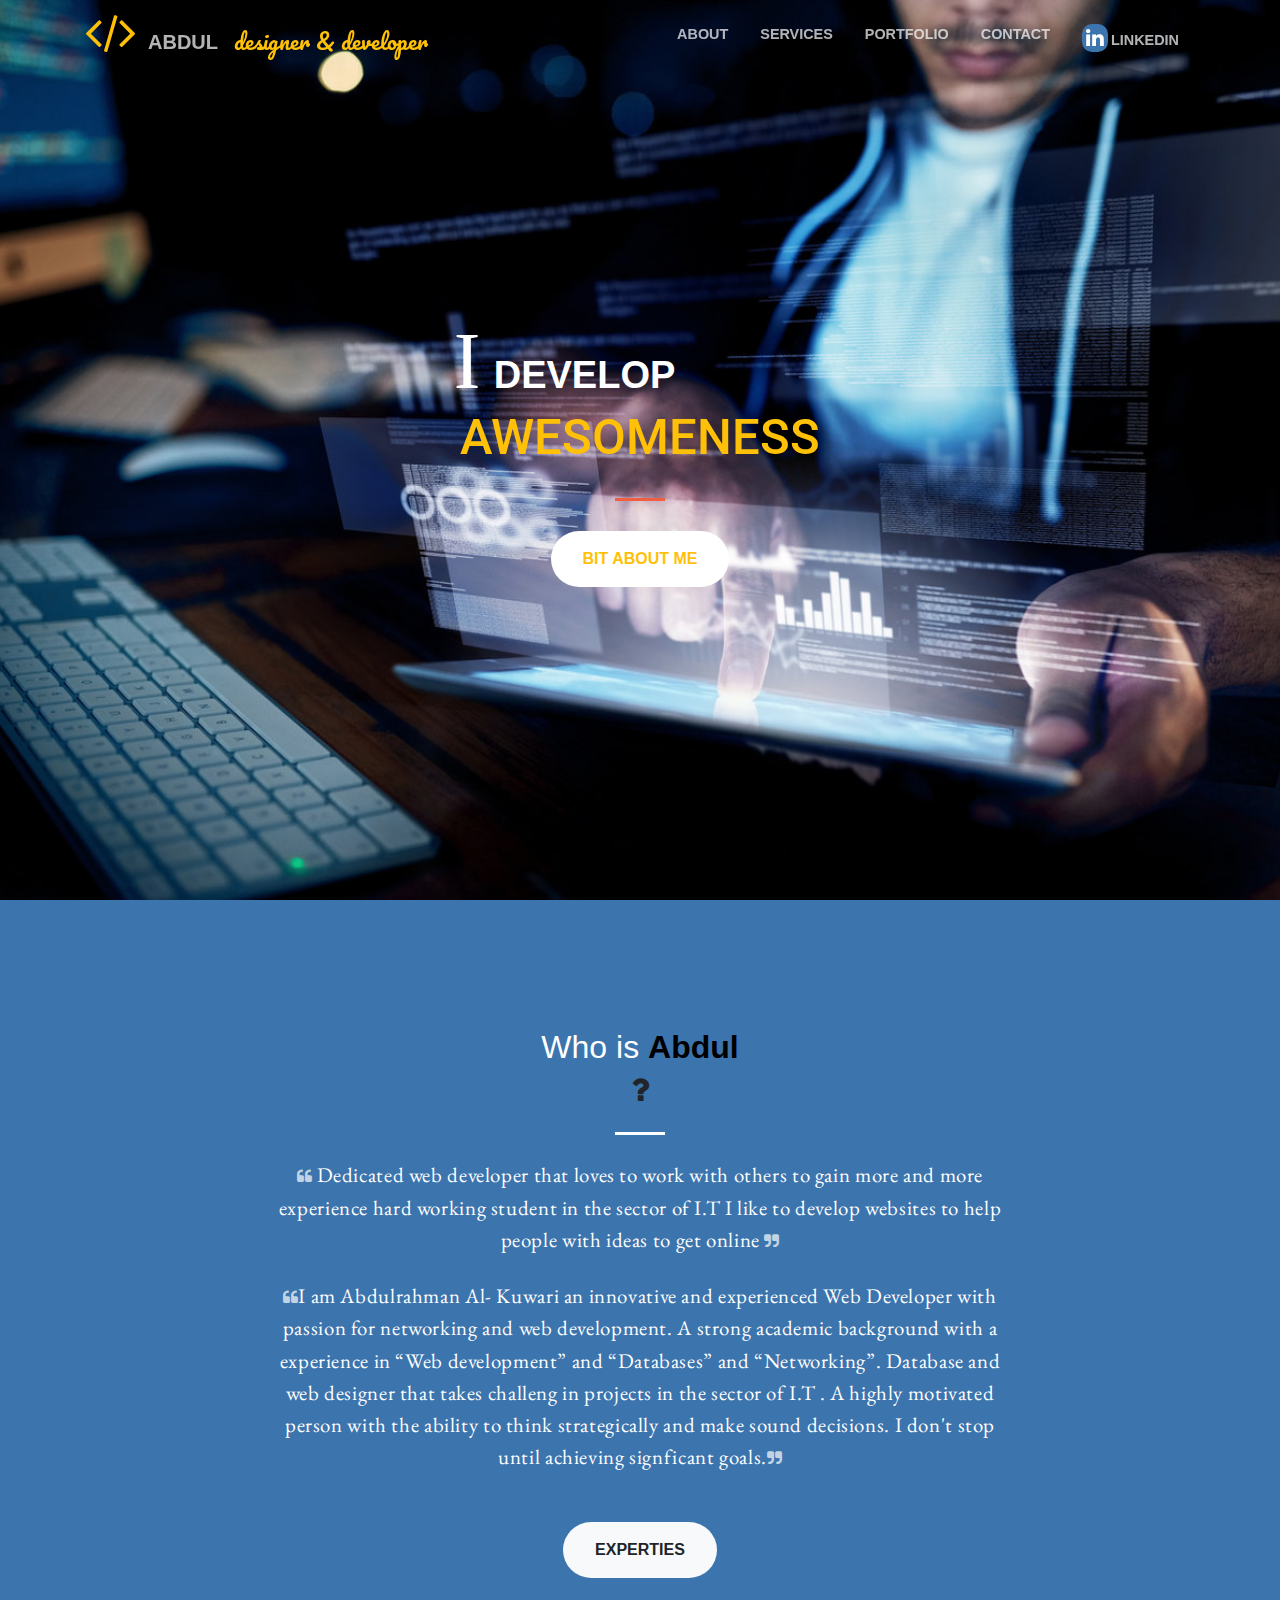
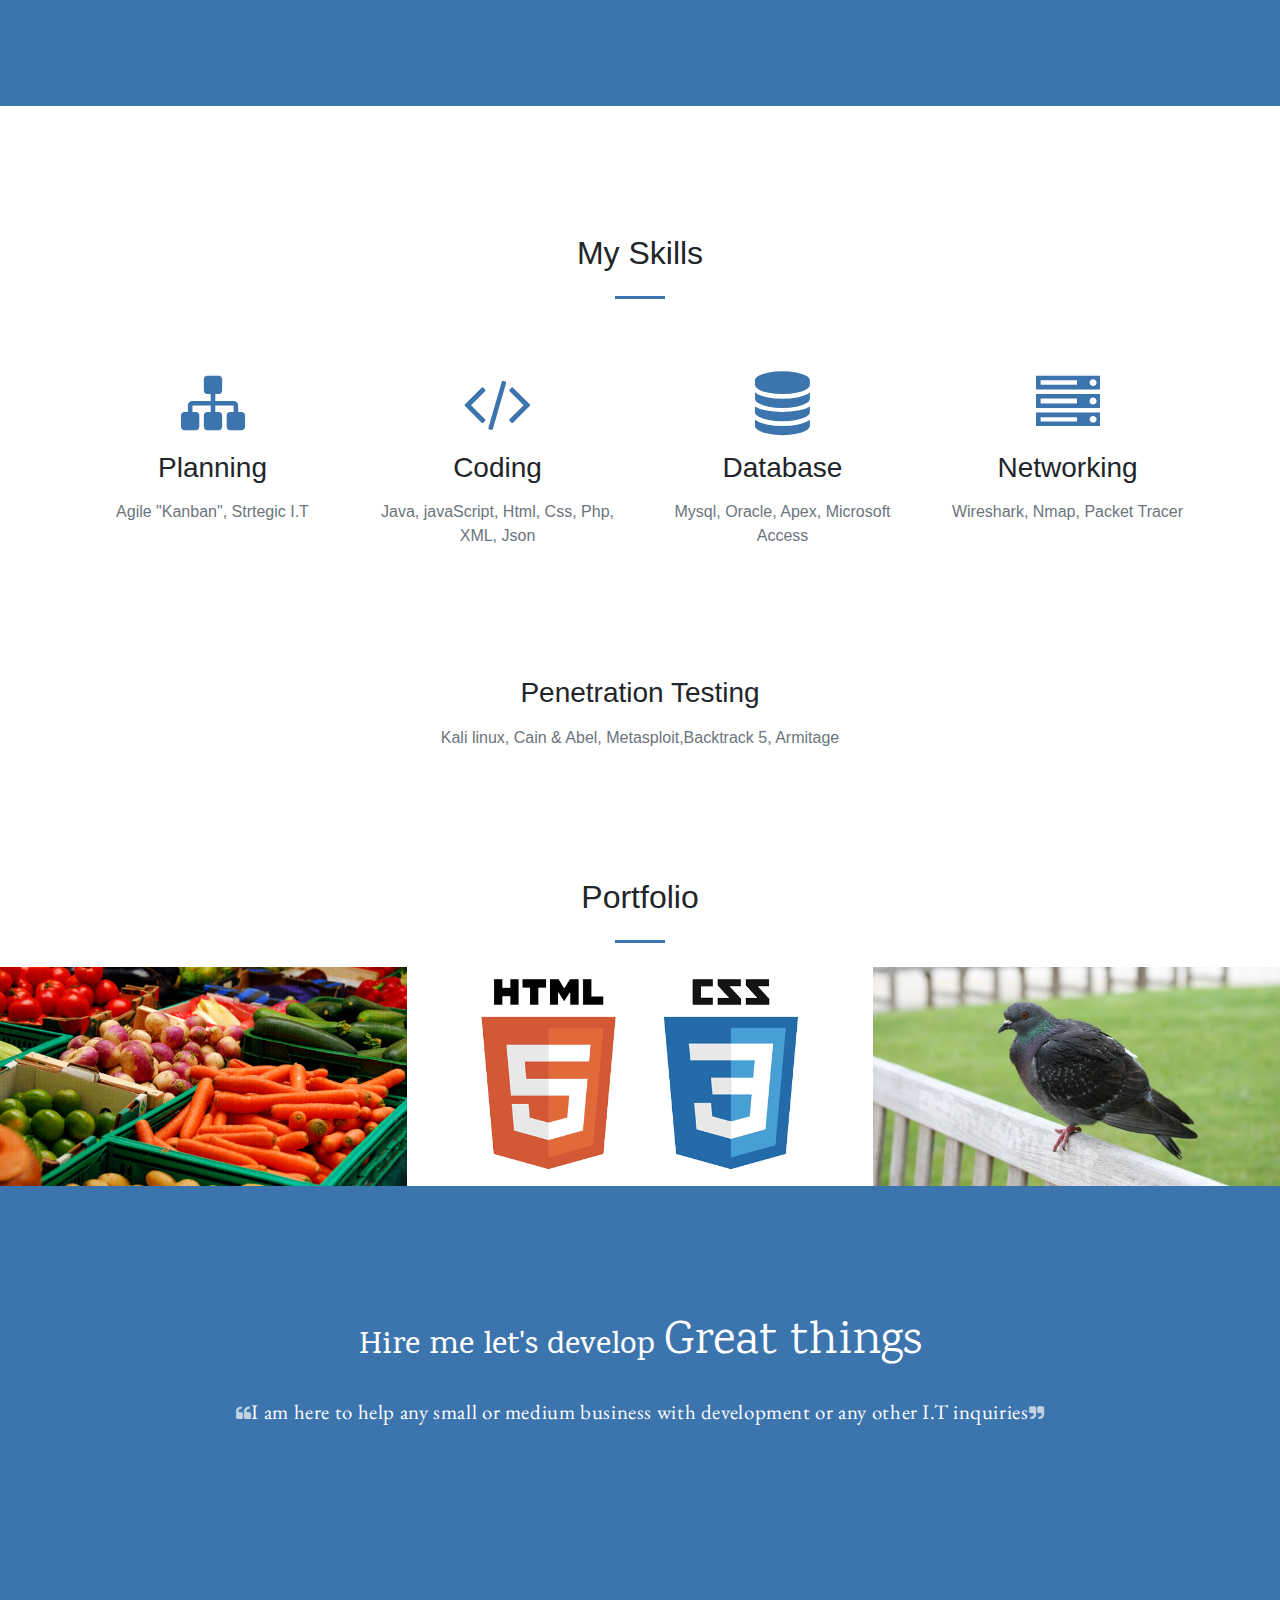
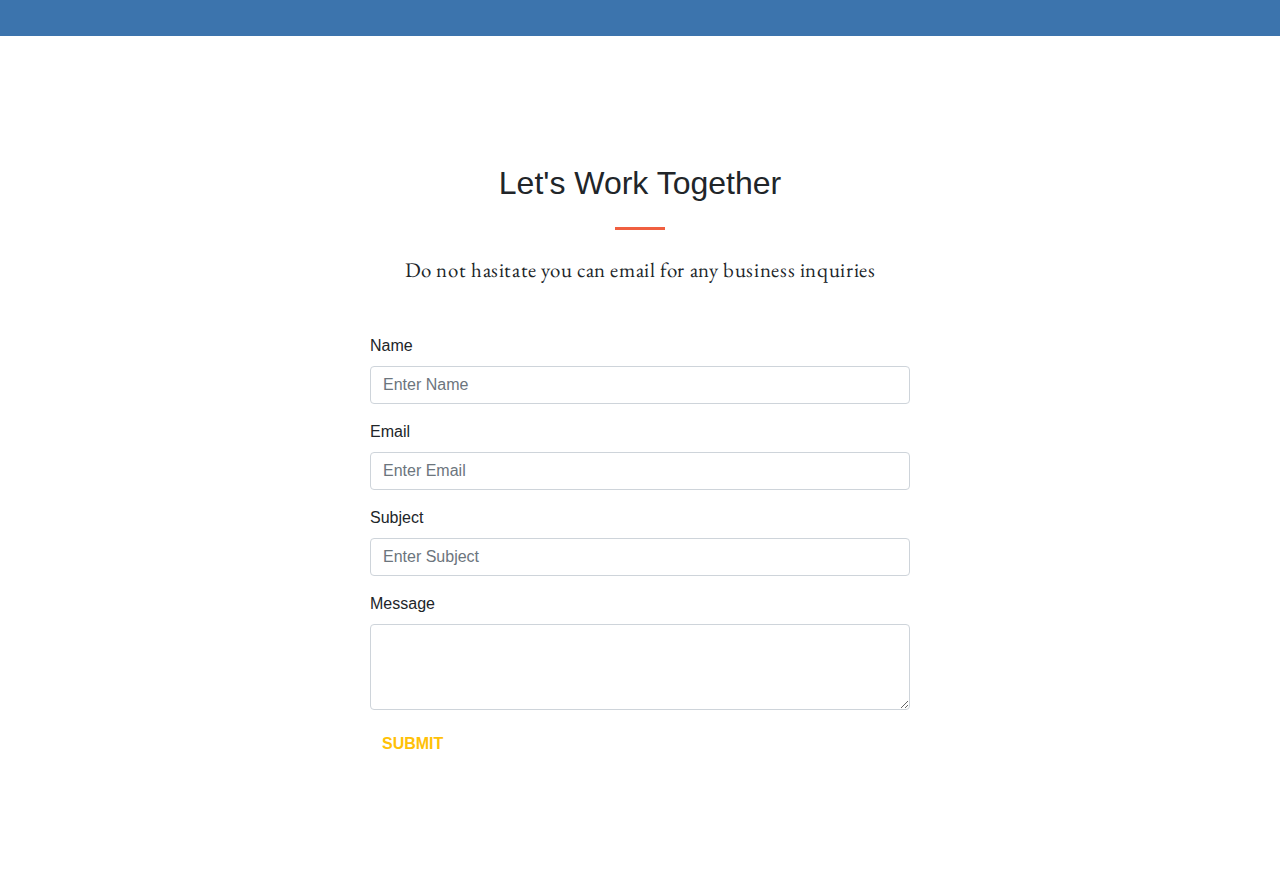
==== index.html @ 054f496e "initial commit" ====
﻿<!DOCTYPE html>
<html lang="en">

  <head>
    <meta charset="utf-8">
  
    <title>Abdul's portfolio</title>
    <link rel="icon" type="image/png" href="img/icon.png">

    <!-- Bootstrap  CSS -->
    <link href="css/bootstrap.min.css" rel="stylesheet">
    <link href="https://fonts.googleapis.com/css?family=Pacifico|Permanent+Marker|Roboto" rel="stylesheet">

    <!--  fonts  -->
    <link href="css/font-awesome/css/font-awesome.min.css" rel="stylesheet" type="text/css">
    <link href="css/font-awesome/css/social.css" rel="stylesheet" type="text/css">
    <link href="https://fonts.googleapis.com/css?family=Dancing+Script|Great+Vibes|Karma|EB+Garamond" rel="stylesheet">

    <!-- my stylesheets -->
    <link href="css/portfolio.css" rel="stylesheet">
     <link href="css/portf.css" rel="stylesheet">

  </head>

  <body id="page-top">
  	<!-- Navigation -->
  	<nav class="navbar navbar-expand-lg navbar-light fixed-top" id="mainNav">
  		<div class="container">
  			<i class="fa fa-2x fa-code mb-3 sr-icons">
  				<a class="navbar-brand js-scroll-trigger" href="#page-top"><strong>Abdul</strong></a>
  			</i>

  			<p class="peta">designer & developer</p>
  			<button class="navbar-toggler navbar-toggler-right" type="button" data-toggle="collapse" data-target="#navbarResponsive" aria-controls="navbarResponsive" aria-expanded="false" aria-label="Toggle navigation">
  				<span class="navbar-toggler-icon"></span>
  			</button>
  			<div class="collapse navbar-collapse" id="navbarResponsive">
  				<ul class="navbar-nav ml-auto">
  					<li class="nav-item">
  						<a class="nav-link js-scroll-trigger" href="#about">About</a>
  					</li>
  					<li class="nav-item">
  						<a class="nav-link js-scroll-trigger" href="#services">Services</a>
  					</li>
  					<li class="nav-item">
  						<a class="nav-link js-scroll-trigger" href="#portfolio">Portfolio</a>
  					</li>
  					<li class="nav-item">
  						<a class="nav-link js-scroll-trigger" href="#contact">Contact</a>
  					</li>
  					<li class="nav-item som">
  						<a class="nav-link js-scroll-trigger" href="https://www.linkedin.com/in/abdulrahman-alkawari-16318111b/"><i class="fa fa-linkedin"></i>LinkedIn</a>
  					</li>
  				</ul>
  			</div>
  		</div>
  	</nav>
  	<!-- end navigation -->
  	<!--start header-->
  	<header class="masthead text-center text-white d-flex">
  		<div class="container my-auto">
  			<div class="row">
  				<div class="col-lg-10 mx-auto">
  					<h1 class="text-uppercase">
  						<span class="I">I</span>
  						<span class="yao"><strong> Develop</strong> </span>
  						<br>
  						<span class="aow"> Awesomeness</span>
  						<hr>
  					</h1>

  				</div>
  				<div class="col-lg-8 mx-auto">
  					<a class="btn btn-primary btn-xl js-scroll-trigger" href="#about">Bit About Me</a>
  				</div>
  			</div>
  		</div>
  	</header>
  	<!--end header-->
  	<!-- start me section -->
  	<section class="bg-primary" id="about">
  		<div class="container">
  			<div class="row">
  				<div class="col-lg-8 mx-auto text-center">

  					<h2 class="section-heading text-white">Who is <strong><span class="Abdul">Abdul</span></strong></h2>

  					<i class="fa fa-question"></i>

  					<hr class="light my-4">
  					<p class="text-faded mb-4">
  						<i class="fa fa-quote-left"></i><span class="spacing">
  							Dedicated web developer that loves to work with others to gain more and more experience hard working student in the sector of I.T
  							I like to develop websites to help people with ideas to get online
  						</span><i class="fa fa-quote-right"></i>
  					</p>
  					<p class="text-faded mb-4">
  						<i class="fa fa-quote-left"></i><span class="spacing">I am Abdulrahman Al- Kuwari an innovative and experienced Web Developer with passion for networking and web development. A strong academic background with a experience in “Web development” and “Databases” and “Networking”. Database and web designer that takes challeng in projects in the sector of I.T . A highly motivated person with the ability to think strategically and make sound decisions. I don't stop until achieving signficant goals.</span><i class="fa fa-quote-right"></i>
  					</p>

  					<br>
  					<a class="btn btn-light btn-xl js-scroll-trigger" href="#services">Experties</a>
  				</div>
  			</div>
  		</div>
  	</section>
  	<!-- end me section -->
  	<!-- start services section -->
  	<section id="services">
  		<div class="container">
  			<div class="row">
  				<div class="col-lg-12 text-center">
  					<h2 class="section-heading">My Skills</h2>
  					<hr class="cosnat my-4">
  				</div>
  			</div>
  		</div>
  		<div class="container">
  			<div class="row">
  				<div class="col-lg-3 col-md-6 text-center">
  					<div class="service-box mt-5 mx-auto">
  						<i class="fa fa-4x fa-sitemap text-primary mb-3 sr-icons"></i>
  						<h3 class="mb-3">Planning</h3>
  						<p class="text-muted mb-0">Agile "Kanban", Strtegic I.T</p>
  					</div>
  				</div>
  				<div class="col-lg-3 col-md-6 text-center">
  					<div class="service-box mt-5 mx-auto">
  						<i class="fa fa-4x fa-code text-primary mb-3 sr-icons"></i>
  						<h3 class="mb-3">Coding</h3>
  						<p class="text-muted mb-0">Java, javaScript, Html, Css, Php, XML, Json</p>
  					</div>
  				</div>
  				<div class="col-lg-3 col-md-6 text-center">
  					<div class="service-box mt-5 mx-auto">
  						<i class="fa fa-4x fa-database text-primary mb-3 sr-icons"></i>
  						<h3 class="mb-3">Database</h3>
  						<p class="text-muted mb-0">Mysql, Oracle, Apex, Microsoft Access</p>
  					</div>
  				</div>
  				<div class="col-lg-3 col-md-6 text-center">
  					<div class="service-box mt-5 mx-auto">
  						<i class="fa fa-4x fa-server text-primary mb-3 sr-icons"></i>
  						<h3 class="mb-3">Networking</h3>
  						<p class="text-muted mb-0">Wireshark, Nmap, Packet Tracer</p>
  					</div>
  				</div>
  				<div class="col-lg-12 col-md-12 text-center">
  					<div class="service-box mt-5 mx-auto">
  						<i class="fa fa-4x fa-linux text-primary mb-3 sr-icons"></i>
  						<h3 class="mb-3">Penetration Testing</h3>
  						<p class="text-muted mb-0">Kali linux, Cain & Abel, Metasploit,Backtrack 5, Armitage</p>
  					</div>
  				</div>
  			</div>
  		</div>
  	</section>
  	<!-- end services -->
  	<section class="p-0" id="portfolio">
  		<div class="container-fluid p-0">
  			<div class="row ">
  				<div class="col-lg-12 text-center">
  					<h2 class="section-heading">Portfolio</h2>
  					<hr class="cosnat my-4">
  				</div>
  				<div class="col-lg-4 col-sm-4">
  					<a class="portfolio-box" href="#" data-toggle="modal" data-target="#modal1">
  						<img class="img-fluid" src="img/market.png" alt="market">
  						<div class="portfolio-box-caption">
  							<div class="portfolio-box-caption-content">
  								<div class="project-category text-faded">
  									Shopping
  								</div>
  								<div class="project-name">
  									Bronte market
  								</div>
  								<div class="project-category text-faded">
  									Click to view more..
  								</div>
  							</div>
  						</div>
  					</a>
  				</div>
  				<div class="col-lg-4 col-sm-4">
  					<a class="portfolio-box" href="#" data-toggle="modal" data-target="#modal2">
  						<img class="img-fluid" src="img/htmlcss.png" alt="">
  						<div class="portfolio-box-caption">
  							<div class="portfolio-box-caption-content">
  								<div class="project-category text-faded">
  									programming course
  								</div>
  								<div class="project-name">
  									Advance internet
  								</div>
  							</div>
  						</div>
  					</a>
  				</div>

  				<div class="col-lg-4 col-sm-4">
  					<a class="portfolio-box" href="#" data-toggle="modal" data-target="#modal3">
  						<img class="img-fluid" src="img/pigeons.JPG" alt="pigeon">
  						<div class="portfolio-box-caption">
  							<div class="portfolio-box-caption-content">
  								<div class="project-category text-faded">
  									Animal lovers
  								</div>
  								<div class="project-name">
  									Pigeon king
  								</div>
  							</div>
  						</div>
  					</a>
  				</div>

  			</div>
  		</div>
  	</section>
  	<section class="bg-dark text-white">
  		<div class="container text-center">
  			<h2 class="mb-4 hire">Hire me let's develop <span class="great">Great things</span></h2>
  			<p class="text-faded mb-4">
  				<i class="fa fa-quote-left"></i><span class="spacing">I am here to help any small or medium business with development or any other I.T inquiries</span><i class="fa fa-quote-right"></i>
  			</p>
  			<p class="text-faded mb-4">
  				<span class="spacing"></span>
  			</p>
  			<a class="btn btn-light btn-xl sr-button js-scroll-trigger" href="#contact">Contact me</a>
  		</div>
  	</section>
  	<section id="contact">
  		<div class="container">
  			<div class="row">
  				<div class="col-lg-8 mx-auto text-center">
  					<h2 class="section-heading">Let's Work Together</h2>
  					<hr class="my-4">
  					<p class="mb-5"><span class="ps">Do not hasitate you can email for any business inquiries</span></p>
  				</div>
  			</div>
  			<div class="row">
  				<div class="col-md-3"></div>
  				<div class="col-lg-6 ">
  					<!--<i class="fa fa-envelope-o fa-3x mb-3 sr-contact"></i>
					<p>
					  <a href="mailto:abdulrahman@aldayaj.co.uk?subject=Mail from portfolio site">hmano_aldayaj93@outlook.com</a>
					</p>-->
  					<form action="process-data.php" method="post">
  						<div class="form-group">
  							<label for="txtName">Name</label>
  							<input type="text" required class="form-control" name="txtName" id="txtName" aria-describedby="name" placeholder="Enter Name">
  						</div>


  						<div class="form-group">
  							<label for="txtEmail">Email</label>
  							<input type="email" required class="form-control" name="txtEmail" id="txtEmail" aria-describedby="body" placeholder="Enter Email">
  						</div>
  						<div class="form-group">
  							<label for="txtSubject">Subject</label>
  							<input type="text" required class="form-control" name="txtSubject" id="txtSubject" aria-describedby="subject" placeholder="Enter Subject">
  						</div>
  						<div class="form-group">
  							<label for="txtMessage">Message</label>
  							<textarea required class="form-control" name="txtMessage" id="txtMessage" rows="3"></textarea>
  						</div>
  						<button type="submit" class="btn btn-primary">Submit</button>
  					</form>
  				</div>
  			</div>
  		</div>
  	</section>

	  <!--Code for trigerring popups with carousal effects update your photos here.-->

  	<!--MODAL 1-->
  	<div class="modal" tabindex="-1" role="dialog" id="modal1">
  		<div class="modal-dialog" role="document">
  			<div class="modal-content">
  				<div class="modal-header">
  					<h5 class="modal-title">Modal 1</h5>
  					<button type="button" class="close" data-dismiss="modal" aria-label="Close">
  						<span aria-hidden="true">&times;</span>
  					</button>
  				</div>
  				<div class="modal-body">
					<div id="carouselModal1" class="carousel slide" data-ride="carousel">
						<div class="carousel-inner">
							<div class="carousel-item active">
								<img class="d-block w-100" src="img/market.png" alt="First slide">
							</div>
							<div class="carousel-item">
								<img class="d-block w-100" src="img/market.png" alt="Second slide">
							</div>
							<div class="carousel-item">
								<img class="d-block w-100" src="img/market.png" alt="Third slide">
							</div>
						</div>
						<a class="carousel-control-prev" href="#carouselModal1" role="button" data-slide="prev">
							<span class="carousel-control-prev-icon" aria-hidden="true"></span>
							<span class="sr-only">Previous</span>
						</a>
						<a class="carousel-control-next" href="#carouselModal1" role="button" data-slide="next">
							<span class="carousel-control-next-icon" aria-hidden="true"></span>
							<span class="sr-only">Next</span>
						</a>
					</div>
  				</div>
  				<div class="modal-footer">
  					<!--<button type="button" class="btn btn-primary">Save changes</button>
  					<button type="button" class="btn btn-secondary" data-dismiss="modal">Close</button>-->
  				</div>
  			</div>
  		</div>
  	</div>

  	<!--MODAL 2-->
  	<div class="modal" tabindex="-1" role="dialog" id="modal2">
  		<div class="modal-dialog" role="document">
  			<div class="modal-content">
  				<div class="modal-header">
  					<h5 class="modal-title">Modal 2</h5>
  					<button type="button" class="close" data-dismiss="modal" aria-label="Close">
  						<span aria-hidden="true">&times;</span>
  					</button>
  				</div>
  				<div class="modal-body">
					<div id="carouselModal2" class="carousel slide" data-ride="carousel">
						<div class="carousel-inner">
							<div class="carousel-item active">
								<img class="d-block w-100" src="img/market.png" alt="First slide">
							</div>
							<div class="carousel-item">
								<img class="d-block w-100" src="img/market.png" alt="Second slide">
							</div>
							<div class="carousel-item">
								<img class="d-block w-100" src="img/market.png" alt="Third slide">
							</div>
						</div>
						<a class="carousel-control-prev" href="#carouselModal2" role="button" data-slide="prev">
							<span class="carousel-control-prev-icon" aria-hidden="true"></span>
							<span class="sr-only">Previous</span>
						</a>
						<a class="carousel-control-next" href="#carouselModal2" role="button" data-slide="next">
							<span class="carousel-control-next-icon" aria-hidden="true"></span>
							<span class="sr-only">Next</span>
						</a>
					</div>
  				</div>
  				<div class="modal-footer">
  					<!--<button type="button" class="btn btn-primary">Save changes</button>
  					<button type="button" class="btn btn-secondary" data-dismiss="modal">Close</button>-->
  				</div>
  			</div>
  		</div>
  	</div>

  	<!--MODAL 3-->
  	<div class="modal" tabindex="-1" role="dialog" id="modal3">
  		<div class="modal-dialog" role="document">
  			<div class="modal-content">
  				<div class="modal-header">
  					<h5 class="modal-title">Modal 3</h5>
  					<button type="button" class="close" data-dismiss="modal" aria-label="Close">
  						<span aria-hidden="true">&times;</span>
  					</button>
  				</div>
  				<div class="modal-body">
					<div id="carouselModal3" class="carousel slide" data-ride="carousel">
						<div class="carousel-inner">
							<div class="carousel-item active">
								<img class="d-block w-100" src="img/market.png" alt="First slide">
							</div>
							<div class="carousel-item">
								<img class="d-block w-100" src="img/market.png" alt="Second slide">
							</div>
							<div class="carousel-item">
								<img class="d-block w-100" src="img/market.png" alt="Third slide">
							</div>
						</div>
						<a class="carousel-control-prev" href="#carouselModal3" role="button" data-slide="prev">
							<span class="carousel-control-prev-icon" aria-hidden="true"></span>
							<span class="sr-only">Previous</span>
						</a>
						<a class="carousel-control-next" href="#carouselModal3" role="button" data-slide="next">
							<span class="carousel-control-next-icon" aria-hidden="true"></span>
							<span class="sr-only">Next</span>
						</a>
					</div>
  				</div>
  				<div class="modal-footer">
  					<!--<button type="button" class="btn btn-primary">Save changes</button>
  					<button type="button" class="btn btn-secondary" data-dismiss="modal">Close</button>-->
  				</div>
  			</div>
  		</div>
  	</div>


  	<!-- Bootstrap javaScript -->
  	<script src="js/jquery.min.js"></script>
  	<script src="js/bundle.js"></script>
  	<!-- jsPlugin -->
  	<script src="js/jquery.easing.min.js"></script>
  	<script src="js/scrollreveal.min.js"></script>
  	<script src="js/jquery.magnific-popup.min.js"></script>
  	<!-- custom portfolio js -->
  	<script src="js/portfolio.js"></script>
  </body>

</html>
---- css/portfolio.css ----
body,html{width:100%;height:100%}body{font-family:Merriweather,'Helvetica Neue',Arial,sans-serif}hr{max-width:50px;border-width:3px;border-color:#f05f40}hr.light{border-color:#fff}a{color:#f05f40;-webkit-transition:all .2s;-moz-transition:all .2s;transition:all .2s}a:hover{color:#f05f40}h1,h2,h3,h4,h5,h6{font-family:'Open Sans','Helvetica Neue',Arial,sans-serif}.bg-primary{background-color:#3c74ad!important}.bg-dark{background-color:#3c74ad!important}.text-faded{color:rgba(255,255,255,.7)}section{padding:8rem 0}.section-heading{margin-top:0}::-moz-selection{color:#fff;background:#212529;text-shadow:none}::selection{color:#fff;background:#212529;text-shadow:none}img::selection{color:#fff;background:0 0}img::-moz-selection{color:#fff;background:0 0}#mainNav{border-bottom:1px solid rgba(33,37,41,.1);background-color:#fff;font-family:'Open Sans','Helvetica Neue',Arial,sans-serif;-webkit-transition:all .2s;-moz-transition:all .2s;transition:all .2s}#mainNav .navbar-brand{font-weight:700;text-transform:uppercase;color:#3c74ad;font-family:'Open Sans','Helvetica Neue',Arial,sans-serif}#mainNav .navbar-brand:focus,#mainNav .navbar-brand:hover{color:#3c74ad}#mainNav .navbar-nav>li.nav-item>a.nav-link,#mainNav .navbar-nav>li.nav-item>a.nav-link:focus{font-size:.9rem;font-weight:700;text-transform:uppercase;color:#212529}#mainNav .navbar-nav>li.nav-item>a.nav-link:focus:hover,#mainNav .navbar-nav>li.nav-item>a.nav-link:hover{color:#f05f40}#mainNav .navbar-nav>li.nav-item>a.nav-link.active,#mainNav .navbar-nav>li.nav-item>a.nav-link:focus.active{color:#3c74ad!important;background-color:transparent}#mainNav .navbar-nav>li.nav-item>a.nav-link.active:hover,#mainNav .navbar-nav>li.nav-item>a.nav-link:focus.active:hover{background-color:transparent}@media (min-width:992px){#mainNav{border-color:transparent;background-color:transparent}#mainNav .navbar-brand{color:rgba(255,255,255,.7)}#mainNav .navbar-brand:focus,#mainNav .navbar-brand:hover{color:#fff}#mainNav .navbar-nav>li.nav-item>a.nav-link{padding:.5rem 1rem}#mainNav .navbar-nav>li.nav-item>a.nav-link,#mainNav .navbar-nav>li.nav-item>a.nav-link:focus{color:rgba(255,255,255,.7)}#mainNav .navbar-nav>li.nav-item>a.nav-link:focus:hover,#mainNav .navbar-nav>li.nav-item>a.nav-link:hover{color:#fff}#mainNav.navbar-shrink{border-bottom:1px solid rgba(33,37,41,.1);background-color:#fff}#mainNav.navbar-shrink .navbar-brand{color:#3c74ad}#mainNav.navbar-shrink .navbar-brand:focus,#mainNav.navbar-shrink .navbar-brand:hover{color:#3c74ad}#mainNav.navbar-shrink .navbar-nav>li.nav-item>a.nav-link,#mainNav.navbar-shrink .navbar-nav>li.nav-item>a.nav-link:focus{color:#3c74ad}#mainNav.navbar-shrink .navbar-nav>li.nav-item>a.nav-link:focus:hover,#mainNav.navbar-shrink .navbar-nav>li.nav-item>a.nav-link:hover{color:#3c74ad}}header.masthead{padding-top:10rem;padding-bottom:calc(10rem - 56px);background-image:url(../img/header.jpg);background-position:center center;-webkit-background-size:cover;-moz-background-size:cover;-o-background-size:cover;background-size:cover}header.masthead hr{margin-top:30px;margin-bottom:30px}header.masthead h1{font-size:2rem}header.masthead p{font-weight:300}@media (min-width:768px){header.masthead p{font-size:1.15rem}}@media (min-width:992px){header.masthead{height:100vh;min-height:650px;padding-top:0;padding-bottom:0}header.masthead h1{font-size:3rem}}@media (min-width:1200px){header.masthead h1{font-size:3rem}}.service-box{max-width:400px}.portfolio-box{position:relative;display:block;max-width:650px;margin:0 auto}.portfolio-box .portfolio-box-caption{position:absolute;bottom:0;display:block;width:100%;height:100%;text-align:center;opacity:0;color:#fff;background:rgba(240,95,64,.9);-webkit-transition:all .2s;-moz-transition:all .2s;transition:all .2s}.portfolio-box .portfolio-box-caption .portfolio-box-caption-content{position:absolute;top:50%;width:100%;transform:translateY(-50%);text-align:center}.portfolio-box .portfolio-box-caption .portfolio-box-caption-content .project-category,.portfolio-box .portfolio-box-caption .portfolio-box-caption-content .project-name{padding:0 15px;font-family:'Open Sans','Helvetica Neue',Arial,sans-serif}.portfolio-box .portfolio-box-caption .portfolio-box-caption-content .project-category{font-size:14px;font-weight:600;text-transform:uppercase}.portfolio-box .portfolio-box-caption .portfolio-box-caption-content .project-name{font-size:18px}.portfolio-box:hover .portfolio-box-caption{opacity:2}.portfolio-box:focus{outline:0}@media (min-width:768px){.portfolio-box .portfolio-box-caption .portfolio-box-caption-content .project-category{font-size:16px}.portfolio-box .portfolio-box-caption .portfolio-box-caption-content .project-name{font-size:22px}}.btn{font-weight:700;text-transform:uppercase;border:none;border-radius:300px;font-family:'Open Sans','Helvetica Neue',Arial,sans-serif}.btn-xl{padding:1rem 2rem}.btn-primary{background-color:#ffffff;border-color:#ffffff;color:#ffc107;}.btn-primary:active,.btn-primary:focus,.btn-primary:hover{color:#fff;background-color:#ffc107!important}.btn-primary:active,.btn-primary:focus{box-shadow:0 0 0 .2rem rgba(240,95,64,.5)!important}
---- css/portf.css ----
/* start global */

.peta{
    margin-top: 16px;
    font-family: 'pacifico'; 
    font-size: 22px;
    color:#FFC107;}

.fa-2x {
    font-size: 3em;
    color: #ffc107;
}
 .text-uppercase .I
{
    margin-left:-150px;
        font-size: 5rem;
    font-family: italic;
}
 .text-uppercase .yao
{
    margin-right:1px;
    font-size:38px;
}
 .text-uppercase .aow
{
 font-family: 'Roboto', sans-serif;
   font-size: 49px;
    color:#FFC107;
}
h2 strong .Abdul{
    color:black;
}
.fa-question{
    font-size:2rem;
}
.spacing{
    color:#ffffff;
    font-size: 1.3em;
    line-height: 1.55em;
    font-weight: 200;
    letter-spacing: 0.03em;
    margin-bottom: 18px;
    font-family: 'EB Garamond', serif;
}
.ps{
    font-size: 1.3em;
    line-height: 1.55em;
    font-weight: 200;
    letter-spacing: 0.03em;
    margin-bottom: 18px;
    font-family: 'EB Garamond', serif;
}
hr.cosnat{
    border-color:#3c74ad;
}
.text-primary {
    color: #3c74ad!important;
}
.great{
    font-size: 150%;
    font-weight: 400;
}
.hire{
    color: #fff;
    font-family: 'Karma', serif;
}
.fa-linkedin {
    font-size: 1.3rem;
    background-color: #3c74ad;
    color: #ffffff;
    padding: 4px;
    border-radius: 10px;
    margin-right: 3px;}
.som{
    margin-bottom: 5px;
}
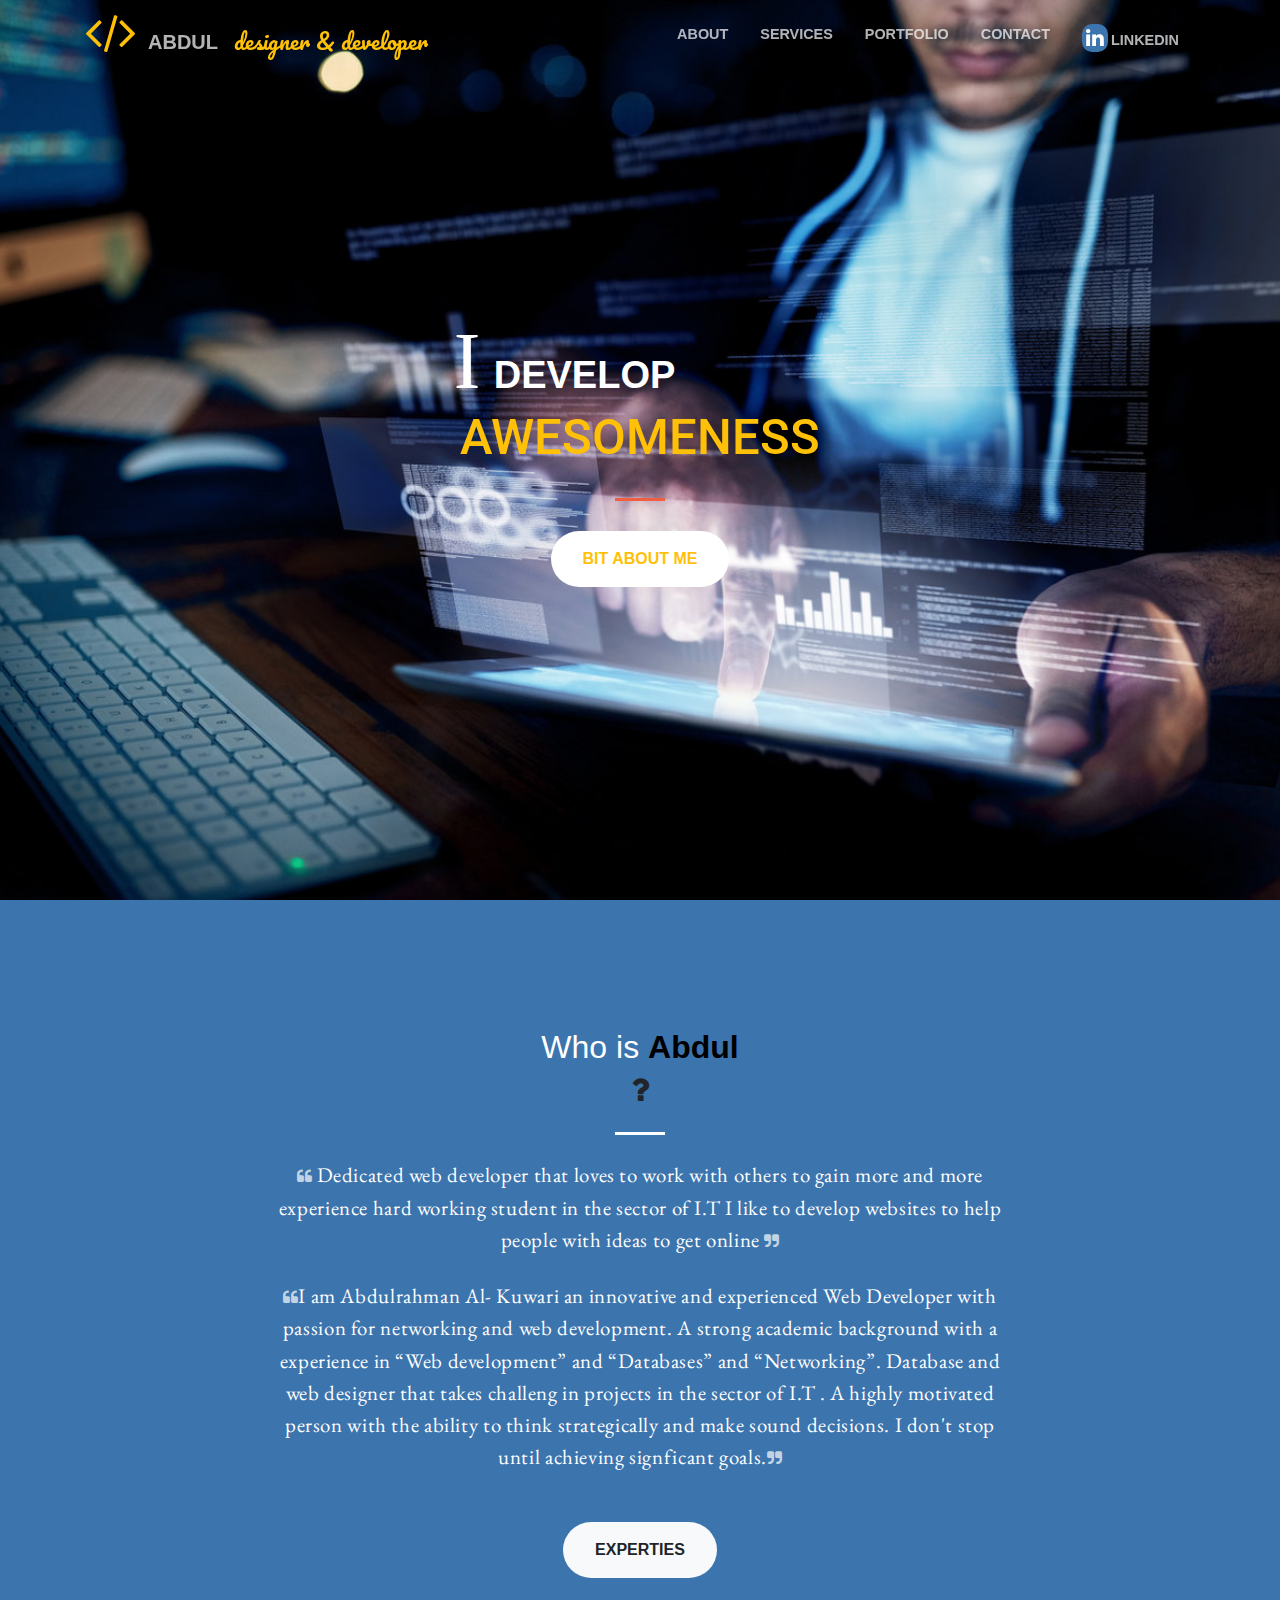
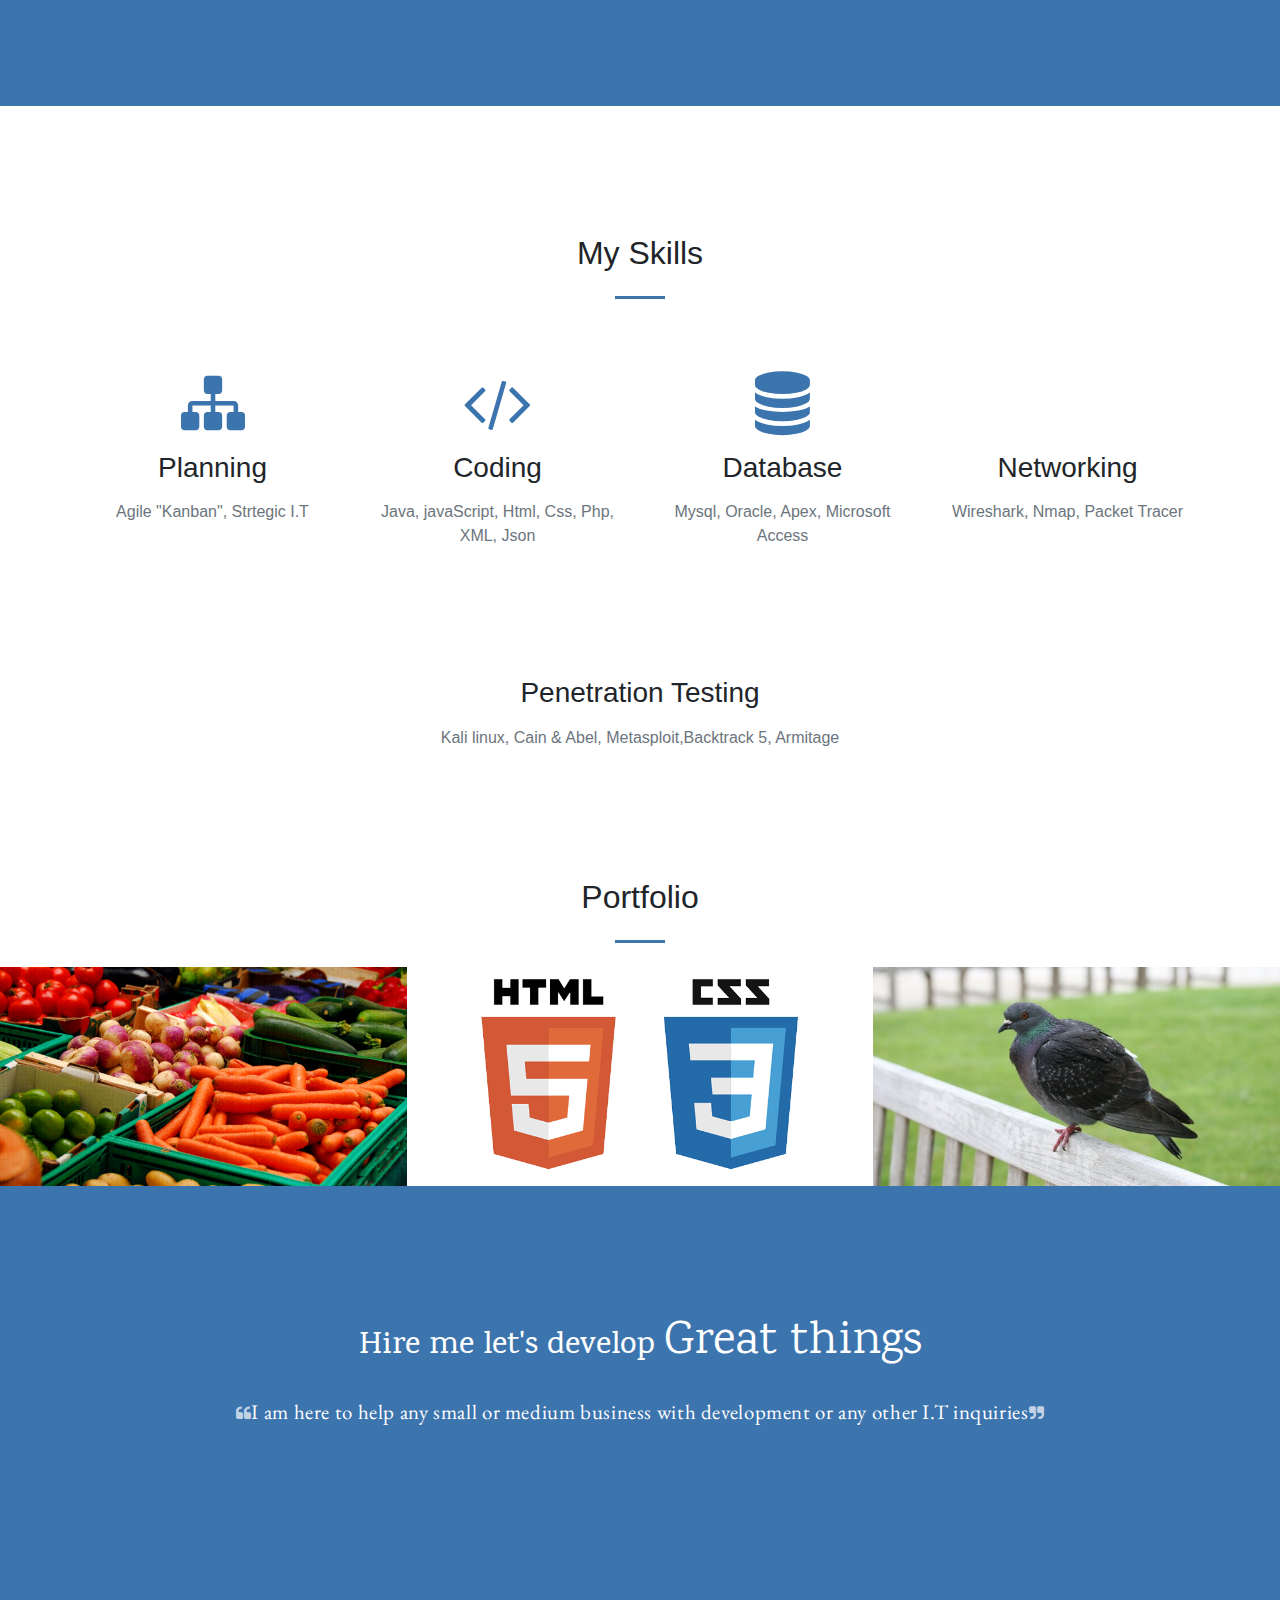
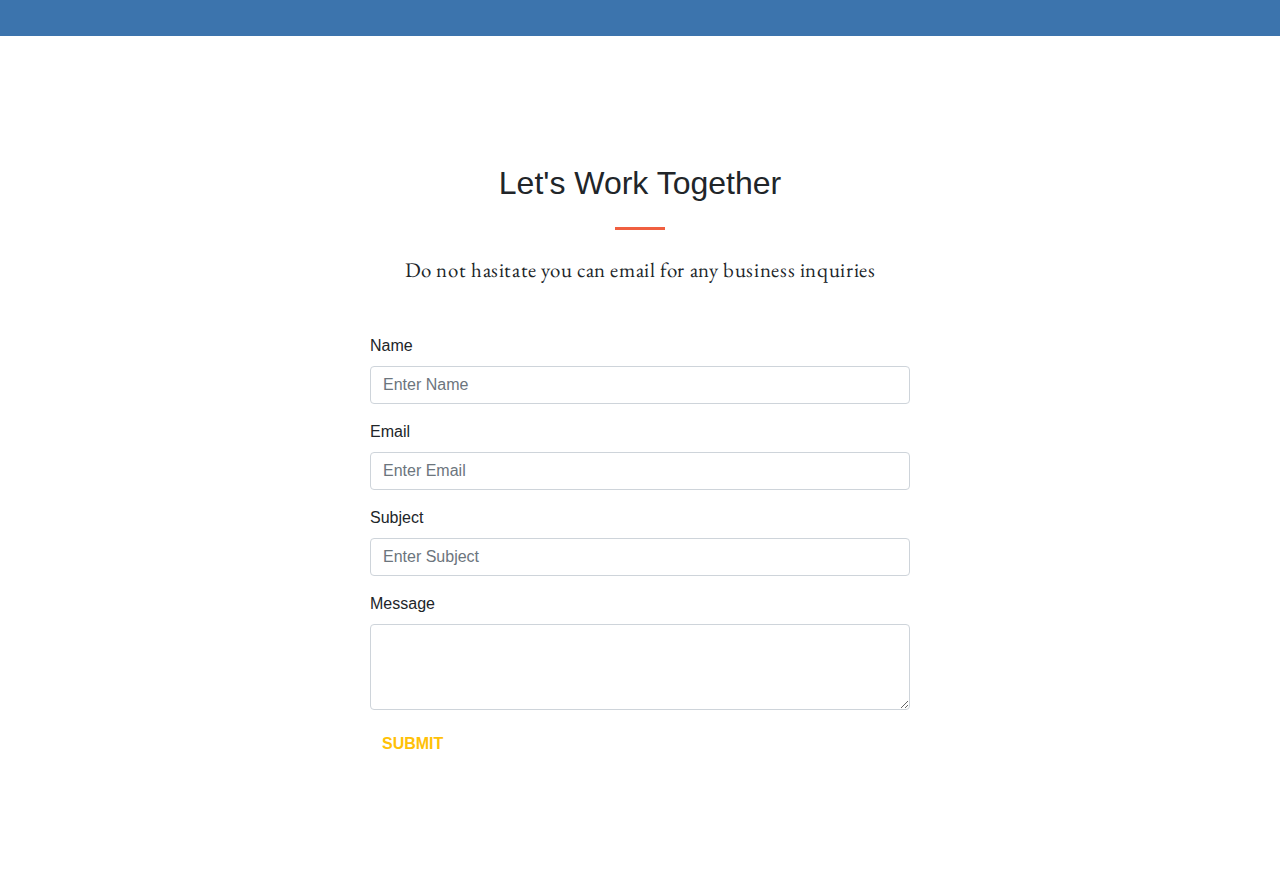
==== commit f2be87d3: "2nd commit" ====
--- a/index.html
+++ b/index.html
@@ -274,7 +274,7 @@
 
   	<!--MODAL 1-->
   	<div class="modal" tabindex="-1" role="dialog" id="modal1">
-  		<div class="modal-dialog" role="document">
+  		<div class="modal-dialog modal-lg" role="document">
   			<div class="modal-content">
   				<div class="modal-header">
   					<h5 class="modal-title">Modal 1</h5>
@@ -283,115 +283,169 @@
   					</button>
   				</div>
   				<div class="modal-body">
-					<div id="carouselModal1" class="carousel slide" data-ride="carousel">
-						<div class="carousel-inner">
-							<div class="carousel-item active">
-								<img class="d-block w-100" src="img/market.png" alt="First slide">
+					<div class="row">
+						<div class="col-lg-6">
+							<div id="carouselModal1" class="carousel slide" data-ride="carousel">
+								<div class="carousel-inner">
+									<div class="carousel-item active">
+										<img class="d-block w-100" src="img/market.png" alt="First slide">
+									</div>
+									<div class="carousel-item">
+										<img class="d-block w-100" src="img/market.png" alt="Second slide">
+									</div>
+									<div class="carousel-item">
+										<img class="d-block w-100" src="img/market.png" alt="Third slide">
+									</div>
+								</div>
+								<a class="carousel-control-prev" href="#carouselModal1" role="button" data-slide="prev">
+									<span class="carousel-control-prev-icon" aria-hidden="true"></span>
+									<span class="sr-only">Previous</span>
+								</a>
+								<a class="carousel-control-next" href="#carouselModal1" role="button" data-slide="next">
+									<span class="carousel-control-next-icon" aria-hidden="true"></span>
+									<span class="sr-only">Next</span>
+								</a>
 							</div>
-							<div class="carousel-item">
-								<img class="d-block w-100" src="img/market.png" alt="Second slide">
-							</div>
-							<div class="carousel-item">
-								<img class="d-block w-100" src="img/market.png" alt="Third slide">
-							</div>
-						</div>
-						<a class="carousel-control-prev" href="#carouselModal1" role="button" data-slide="prev">
-							<span class="carousel-control-prev-icon" aria-hidden="true"></span>
-							<span class="sr-only">Previous</span>
-						</a>
-						<a class="carousel-control-next" href="#carouselModal1" role="button" data-slide="next">
-							<span class="carousel-control-next-icon" aria-hidden="true"></span>
-							<span class="sr-only">Next</span>
-						</a>
+
+						</div>
+						<div class="col-lg-6">
+							<h1>Project</h1>
+							<p>
+								This is the sample project i have done so
+								<ul>
+									<li>
+										C#
+									</li>
+									<li>HTML5</li>
+									<li>CSS</li>
+
+								</ul>
+							</p>
+						</div>
 					</div>
   				</div>
-  				<div class="modal-footer">
-  					<!--<button type="button" class="btn btn-primary">Save changes</button>
-  					<button type="button" class="btn btn-secondary" data-dismiss="modal">Close</button>-->
-  				</div>
+				<div class="modal-footer">
+					<a href="#" class="btn btn-primary" tabindex="_blank">Visit Website</a>
+				</div>
   			</div>
   		</div>
   	</div>
 
   	<!--MODAL 2-->
   	<div class="modal" tabindex="-1" role="dialog" id="modal2">
-  		<div class="modal-dialog" role="document">
-  			<div class="modal-content">
-  				<div class="modal-header">
-  					<h5 class="modal-title">Modal 2</h5>
-  					<button type="button" class="close" data-dismiss="modal" aria-label="Close">
-  						<span aria-hidden="true">&times;</span>
-  					</button>
-  				</div>
-  				<div class="modal-body">
-					<div id="carouselModal2" class="carousel slide" data-ride="carousel">
-						<div class="carousel-inner">
-							<div class="carousel-item active">
-								<img class="d-block w-100" src="img/market.png" alt="First slide">
+  		<div class="modal-dialog modal-lg" role="document">
+			<div class="modal-content">
+				<div class="modal-header">
+					<h5 class="modal-title">Modal 2</h5>
+					<button type="button" class="close" data-dismiss="modal" aria-label="Close">
+						<span aria-hidden="true">&times;</span>
+					</button>
+				</div>
+				<div class="modal-body">
+					<div class="row">
+						<div class="col-lg-6">
+							<div id="carouselModal2" class="carousel slide" data-ride="carousel">
+								<div class="carousel-inner">
+									<div class="carousel-item active">
+										<img class="d-block w-100" src="img/market.png" alt="First slide">
+									</div>
+									<div class="carousel-item">
+										<img class="d-block w-100" src="img/market.png" alt="Second slide">
+									</div>
+									<div class="carousel-item">
+										<img class="d-block w-100" src="img/market.png" alt="Third slide">
+									</div>
+								</div>
+								<a class="carousel-control-prev" href="#carouselModal2" role="button" data-slide="prev">
+									<span class="carousel-control-prev-icon" aria-hidden="true"></span>
+									<span class="sr-only">Previous</span>
+								</a>
+								<a class="carousel-control-next" href="#carouselModal2" role="button" data-slide="next">
+									<span class="carousel-control-next-icon" aria-hidden="true"></span>
+									<span class="sr-only">Next</span>
+								</a>
 							</div>
-							<div class="carousel-item">
-								<img class="d-block w-100" src="img/market.png" alt="Second slide">
-							</div>
-							<div class="carousel-item">
-								<img class="d-block w-100" src="img/market.png" alt="Third slide">
-							</div>
-						</div>
-						<a class="carousel-control-prev" href="#carouselModal2" role="button" data-slide="prev">
-							<span class="carousel-control-prev-icon" aria-hidden="true"></span>
-							<span class="sr-only">Previous</span>
-						</a>
-						<a class="carousel-control-next" href="#carouselModal2" role="button" data-slide="next">
-							<span class="carousel-control-next-icon" aria-hidden="true"></span>
-							<span class="sr-only">Next</span>
-						</a>
+
+						</div>
+						<div class="col-lg-6">
+							<h1>Project</h1>
+							<p>
+								This is the sample project i have done so
+								<ul>
+									<li>
+										C#
+									</li>
+									<li>HTML5</li>
+									<li>CSS</li>
+
+								</ul>
+							</p>
+						</div>
 					</div>
-  				</div>
-  				<div class="modal-footer">
-  					<!--<button type="button" class="btn btn-primary">Save changes</button>
-  					<button type="button" class="btn btn-secondary" data-dismiss="modal">Close</button>-->
-  				</div>
-  			</div>
+				</div>
+				<div class="modal-footer">
+					<a href="#" class="btn btn-primary" tabindex="_blank">Visit Website</a>
+				</div>
+			</div>
   		</div>
   	</div>
 
   	<!--MODAL 3-->
   	<div class="modal" tabindex="-1" role="dialog" id="modal3">
-  		<div class="modal-dialog" role="document">
-  			<div class="modal-content">
-  				<div class="modal-header">
-  					<h5 class="modal-title">Modal 3</h5>
-  					<button type="button" class="close" data-dismiss="modal" aria-label="Close">
-  						<span aria-hidden="true">&times;</span>
-  					</button>
-  				</div>
-  				<div class="modal-body">
-					<div id="carouselModal3" class="carousel slide" data-ride="carousel">
-						<div class="carousel-inner">
-							<div class="carousel-item active">
-								<img class="d-block w-100" src="img/market.png" alt="First slide">
+  		<div class="modal-dialog modal-lg" role="document">
+			<div class="modal-content">
+				<div class="modal-header">
+					<h5 class="modal-title">Modal 3</h5>
+					<button type="button" class="close" data-dismiss="modal" aria-label="Close">
+						<span aria-hidden="true">&times;</span>
+					</button>
+				</div>
+				<div class="modal-body">
+					<div class="row">
+						<div class="col-lg-6">
+							<div id="carouselModal3" class="carousel slide" data-ride="carousel">
+								<div class="carousel-inner">
+									<div class="carousel-item active">
+										<img class="d-block w-100" src="img/market.png" alt="First slide">
+									</div>
+									<div class="carousel-item">
+										<img class="d-block w-100" src="img/market.png" alt="Second slide">
+									</div>
+									<div class="carousel-item">
+										<img class="d-block w-100" src="img/market.png" alt="Third slide">
+									</div>
+								</div>
+								<a class="carousel-control-prev" href="#carouselModal3" role="button" data-slide="prev">
+									<span class="carousel-control-prev-icon" aria-hidden="true"></span>
+									<span class="sr-only">Previous</span>
+								</a>
+								<a class="carousel-control-next" href="#carouselModal3" role="button" data-slide="next">
+									<span class="carousel-control-next-icon" aria-hidden="true"></span>
+									<span class="sr-only">Next</span>
+								</a>
 							</div>
-							<div class="carousel-item">
-								<img class="d-block w-100" src="img/market.png" alt="Second slide">
-							</div>
-							<div class="carousel-item">
-								<img class="d-block w-100" src="img/market.png" alt="Third slide">
-							</div>
-						</div>
-						<a class="carousel-control-prev" href="#carouselModal3" role="button" data-slide="prev">
-							<span class="carousel-control-prev-icon" aria-hidden="true"></span>
-							<span class="sr-only">Previous</span>
-						</a>
-						<a class="carousel-control-next" href="#carouselModal3" role="button" data-slide="next">
-							<span class="carousel-control-next-icon" aria-hidden="true"></span>
-							<span class="sr-only">Next</span>
-						</a>
+
+						</div>
+						<div class="col-lg-6">
+							<h1>Project</h1>
+							<p>
+								This is the sample project i have done so
+								<ul>
+									<li>
+										C#
+									</li>
+									<li>HTML5</li>
+									<li>CSS</li>
+
+								</ul>
+							</p>
+						</div>
 					</div>
-  				</div>
-  				<div class="modal-footer">
-  					<!--<button type="button" class="btn btn-primary">Save changes</button>
-  					<button type="button" class="btn btn-secondary" data-dismiss="modal">Close</button>-->
-  				</div>
-  			</div>
+				</div>
+				<div class="modal-footer">
+					<a href="#" class="btn btn-primary" tabindex="_blank">Visit Website</a>
+				</div>
+			</div>
   		</div>
   	</div>
 
